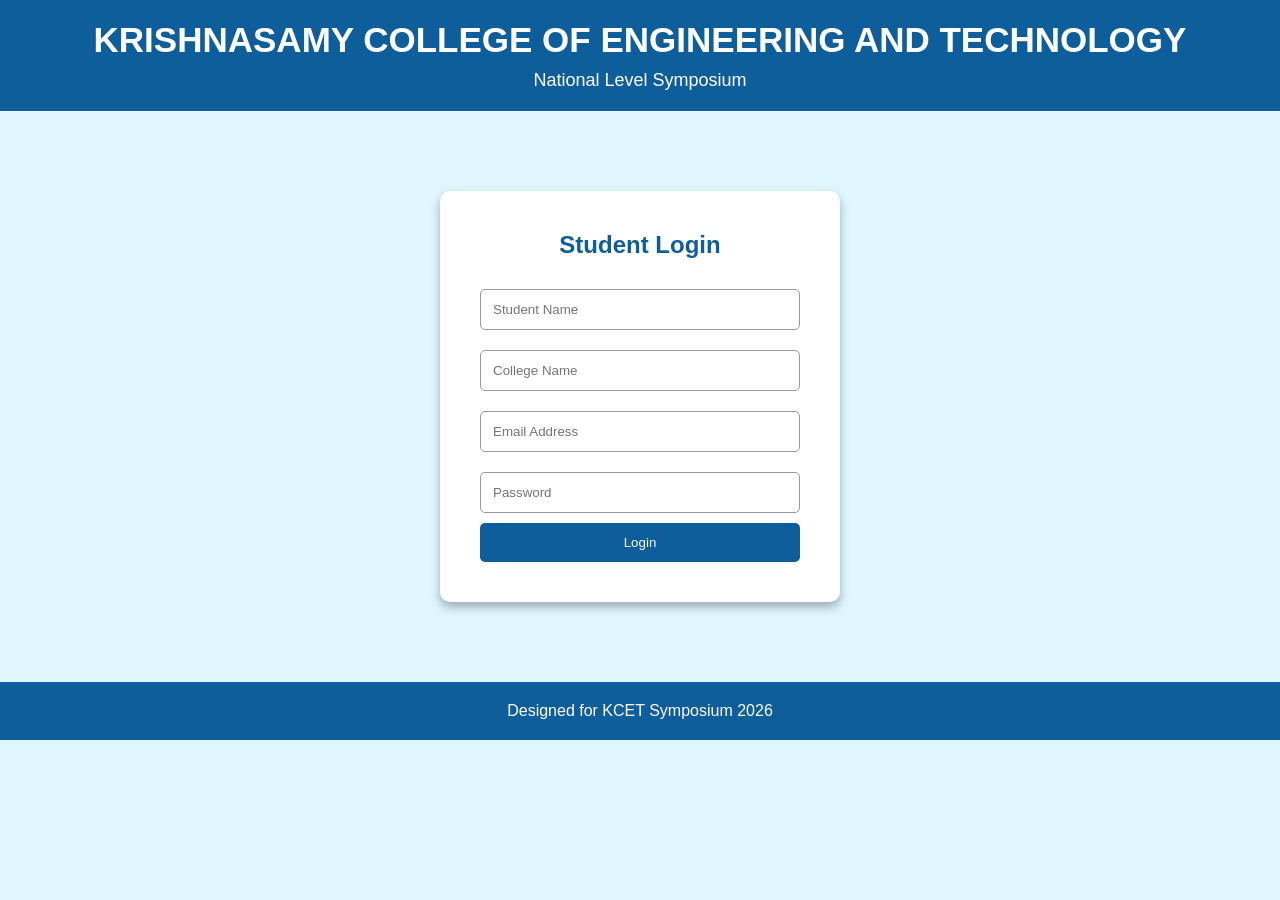
==== login.html @ e4258570 "First Website Commit" ====
<!DOCTYPE html>

<html>

<head>

<title>Student Login</title>

<link rel="stylesheet" href="style.css">

</head>

<body>

<header>

<h1>KRISHNASAMY COLLEGE OF ENGINEERING AND TECHNOLOGY</h1>

<p>National Level Symposium</p>

</header>

<div class="login-box">

<h2>Student Login</h2>

<form>

<input type="text" placeholder="Student Name">

<input type="text" placeholder="College Name">

<input type="email" placeholder="Email Address">

<input type="password" placeholder="Password">

<button>

Login

</button>

</form>

</div>

<footer>

Designed for KCET Symposium 2026

</footer>

</body>

</html>
---- style.css ----
*{
    margin:0;
    padding:0;
    box-sizing:border-box;
    font-family:Arial, Helvetica, sans-serif;
}

body{
    background:#dff6ff;
}

/* Header */

header{
    background:#0f5e9c;
    color:white;
    padding:20px;
    text-align:center;
}

header h1{
    font-size:35px;
}

header p{
    margin-top:10px;
    font-size:18px;
}

/* Navigation */

nav{
    background:#1976d2;
    display:flex;
    justify-content:center;
}

nav a{
    color:white;
    text-decoration:none;
    padding:15px 30px;
    font-size:18px;
}

nav a:hover{
    background:white;
    color:#1976d2;
}

/* Hero */

.hero{
    text-align:center;
    padding:70px 20px;
}

.hero h2{
    font-size:40px;
    color:#0f5e9c;
}

.hero p{
    margin-top:20px;
    font-size:20px;
    color:#333;
}

.btn{
    margin-top:30px;
    display:inline-block;
    padding:15px 35px;
    background:#0f5e9c;
    color:white;
    text-decoration:none;
    border-radius:8px;
}

.btn:hover{
    background:#1976d2;
}

/* Cards */

.container{
    width:90%;
    margin:auto;
}

.cards{
    display:flex;
    justify-content:space-around;
    flex-wrap:wrap;
    margin-top:40px;
}

.card{
    width:300px;
    background:white;
    border-radius:10px;
    padding:25px;
    margin:15px;
    box-shadow:0 5px 10px rgba(0,0,0,.2);
    text-align:center;
}

.card h3{
    color:#0f5e9c;
    margin-bottom:15px;
}

/* Login */

.login-box{
    width:400px;
    background:white;
    margin:80px auto;
    padding:40px;
    border-radius:10px;
    box-shadow:0 5px 10px rgba(0,0,0,.3);
}

.login-box h2{
    text-align:center;
    color:#0f5e9c;
    margin-bottom:20px;
}

input{
    width:100%;
    padding:12px;
    margin:10px 0;
    border:1px solid #999;
    border-radius:5px;
}

button{
    width:100%;
    padding:12px;
    background:#0f5e9c;
    color:white;
    border:none;
    border-radius:5px;
    cursor:pointer;
}

button:hover{
    background:#1976d2;
}

footer{
    background:#0f5e9c;
    color:white;
    text-align:center;
    padding:20px;
    margin-top:50px;
}
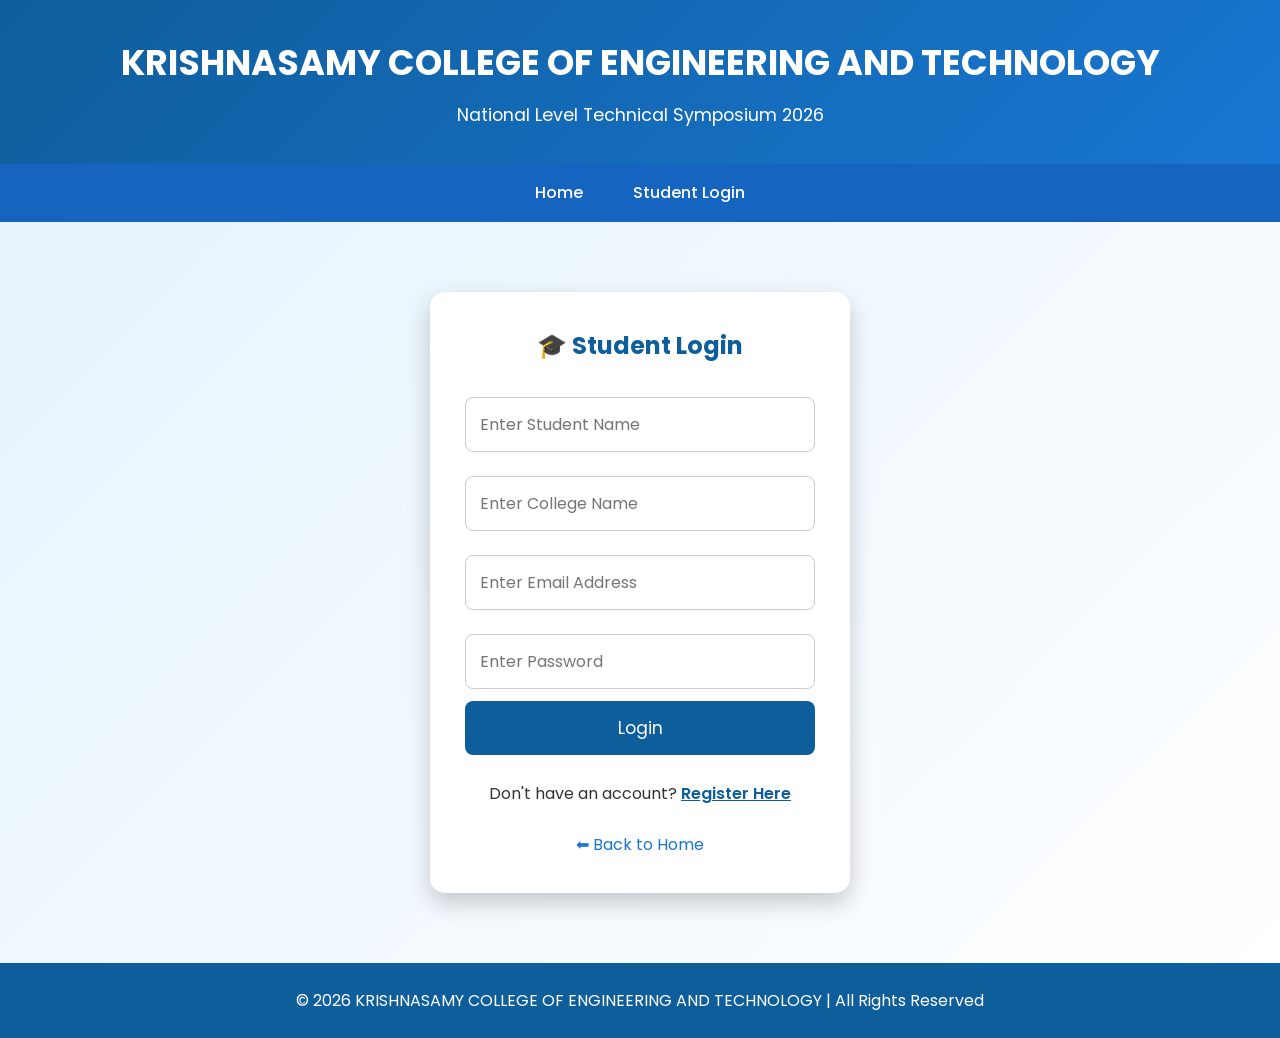
==== commit 627d468e: "update changes" ====
--- a/login.html
+++ b/login.html
@@ -1,54 +1,66 @@
 <!DOCTYPE html>
-
-<html>
+<html lang="en">
 
 <head>
+    <meta charset="UTF-8">
+    <meta name="viewport" content="width=device-width, initial-scale=1.0">
+    <title>Student Login | KCET Symposium 2026</title>
 
-<title>Student Login</title>
-
-<link rel="stylesheet" href="style.css">
-
+    <link rel="stylesheet" href="style.css">
 </head>
 
 <body>
 
-<header>
+    <header>
+        <h1>KRISHNASAMY COLLEGE OF ENGINEERING AND TECHNOLOGY</h1>
+        <p>National Level Technical Symposium 2026</p>
+    </header>
 
-<h1>KRISHNASAMY COLLEGE OF ENGINEERING AND TECHNOLOGY</h1>
+    <nav>
+        <a href="index.html">Home</a>
+        <a href="login.html">Student Login</a>
+    </nav>
 
-<p>National Level Symposium</p>
+    <section class="login-box">
 
-</header>
+        <h2>🎓 Student Login</h2>
 
-<div class="login-box">
+        <form action="#">
 
-<h2>Student Login</h2>
+            <input type="text" placeholder="Enter Student Name" required>
 
-<form>
+            <input type="text" placeholder="Enter College Name" required>
 
-<input type="text" placeholder="Student Name">
+            <input type="email" placeholder="Enter Email Address" required>
 
-<input type="text" placeholder="College Name">
+            <input type="password" placeholder="Enter Password" required>
 
-<input type="email" placeholder="Email Address">
+            <button type="submit">Login</button>
 
-<input type="password" placeholder="Password">
+        </form>
 
-<button>
+        <br>
 
-Login
+        <p style="text-align:center;">
+            Don't have an account?
+            <a href="#" style="color:#0f5e9c; font-weight:600;">
+                Register Here
+            </a>
+        </p>
 
-</button>
+        <br>
 
-</form>
+        <p style="text-align:center;">
+            <a href="index.html" style="text-decoration:none; color:#1976d2;">
+                ⬅ Back to Home
+            </a>
+        </p>
 
-</div>
+    </section>
 
-<footer>
-
-Designed for KCET Symposium 2026
-
-</footer>
+    <footer>
+        © 2026 KRISHNASAMY COLLEGE OF ENGINEERING AND TECHNOLOGY | All Rights Reserved
+    </footer>
 
 </body>
 
--- a/style.css
+++ b/style.css
@@ -1,122 +1,162 @@
+/* Google Font */
+@import url('https://fonts.googleapis.com/css2?family=Poppins:wght@300;400;500;600;700&display=swap');
+
 *{
     margin:0;
     padding:0;
     box-sizing:border-box;
-    font-family:Arial, Helvetica, sans-serif;
+    font-family:'Poppins',sans-serif;
+}
+
+html{
+    scroll-behavior:smooth;
 }
 
 body{
-    background:#dff6ff;
+    background:linear-gradient(135deg,#e3f2fd,#ffffff);
+    color:#333;
+    line-height:1.6;
 }
 
 /* Header */
 
 header{
-    background:#0f5e9c;
-    color:white;
-    padding:20px;
-    text-align:center;
-}
-
-header h1{
-    font-size:35px;
+    background:linear-gradient(135deg,#0f5e9c,#1976d2);
+    color:#fff;
+    text-align:center;
+    padding:35px 20px;
+    box-shadow:0 4px 12px rgba(0,0,0,.2);
+}
+
+header h1{
+    font-size:2.2rem;
+    font-weight:700;
 }
 
 header p{
     margin-top:10px;
-    font-size:18px;
+    font-size:1.1rem;
 }
 
 /* Navigation */
 
 nav{
-    background:#1976d2;
+    background:#1565c0;
     display:flex;
     justify-content:center;
+    align-items:center;
+    flex-wrap:wrap;
+    position:sticky;
+    top:0;
+    z-index:1000;
 }
 
 nav a{
     color:white;
     text-decoration:none;
-    padding:15px 30px;
-    font-size:18px;
+    padding:16px 25px;
+    transition:.3s;
+    font-weight:500;
 }
 
 nav a:hover{
     background:white;
-    color:#1976d2;
+    color:#1565c0;
 }
 
 /* Hero */
 
 .hero{
-    text-align:center;
-    padding:70px 20px;
-}
-
-.hero h2{
-    font-size:40px;
+    min-height:70vh;
+    display:flex;
+    flex-direction:column;
+    justify-content:center;
+    align-items:center;
+    text-align:center;
+    padding:40px 20px;
+}
+
+.hero h2{
+    font-size:3rem;
     color:#0f5e9c;
-}
-
-.hero p{
-    margin-top:20px;
-    font-size:20px;
-    color:#333;
+    margin-bottom:20px;
+}
+
+.hero p{
+    max-width:750px;
+    font-size:1.2rem;
+    margin-bottom:30px;
 }
 
 .btn{
-    margin-top:30px;
     display:inline-block;
-    padding:15px 35px;
+    padding:15px 40px;
     background:#0f5e9c;
     color:white;
     text-decoration:none;
-    border-radius:8px;
+    border-radius:50px;
+    transition:.3s;
+    font-size:18px;
+    font-weight:600;
+    box-shadow:0 5px 15px rgba(0,0,0,.2);
 }
 
 .btn:hover{
     background:#1976d2;
-}
-
-/* Cards */
+    transform:translateY(-5px);
+}
+
+/* Container */
 
 .container{
     width:90%;
+    max-width:1200px;
     margin:auto;
 }
 
+/* Cards */
+
 .cards{
-    display:flex;
-    justify-content:space-around;
-    flex-wrap:wrap;
-    margin-top:40px;
+    display:grid;
+    grid-template-columns:repeat(auto-fit,minmax(280px,1fr));
+    gap:25px;
+    margin:50px 0;
 }
 
 .card{
-    width:300px;
-    background:white;
-    border-radius:10px;
-    padding:25px;
-    margin:15px;
-    box-shadow:0 5px 10px rgba(0,0,0,.2);
-    text-align:center;
+    background:rgba(255,255,255,.85);
+    backdrop-filter:blur(10px);
+    border-radius:15px;
+    padding:30px;
+    text-align:center;
+    box-shadow:0 10px 25px rgba(0,0,0,.12);
+    transition:.4s;
+}
+
+.card:hover{
+    transform:translateY(-10px);
 }
 
 .card h3{
     color:#0f5e9c;
     margin-bottom:15px;
+    font-size:1.4rem;
+}
+
+.card p{
+    font-size:16px;
 }
 
 /* Login */
 
 .login-box{
-    width:400px;
+    width:90%;
+    max-width:420px;
+    margin:70px auto;
     background:white;
-    margin:80px auto;
-    padding:40px;
-    border-radius:10px;
-    box-shadow:0 5px 10px rgba(0,0,0,.3);
+    padding:35px;
+    border-radius:15px;
+    box-shadow:0 10px 25px rgba(0,0,0,.2);
 }
 
 .login-box h2{
@@ -127,30 +167,126 @@
 
 input{
     width:100%;
-    padding:12px;
-    margin:10px 0;
-    border:1px solid #999;
-    border-radius:5px;
+    padding:14px;
+    margin:12px 0;
+    border:1px solid #ccc;
+    border-radius:8px;
+    font-size:16px;
+}
+
+input:focus{
+    outline:none;
+    border-color:#1976d2;
+    box-shadow:0 0 5px rgba(25,118,210,.4);
 }
 
 button{
     width:100%;
-    padding:12px;
+    padding:14px;
     background:#0f5e9c;
     color:white;
     border:none;
-    border-radius:5px;
+    border-radius:8px;
     cursor:pointer;
+    font-size:17px;
+    transition:.3s;
 }
 
 button:hover{
     background:#1976d2;
 }
 
+/* Footer */
+
 footer{
     background:#0f5e9c;
     color:white;
     text-align:center;
+    padding:25px;
+    margin-top:60px;
+}
+
+/* Responsive */
+
+@media(max-width:992px){
+
+header h1{
+    font-size:1.8rem;
+}
+
+.hero h2{
+    font-size:2.4rem;
+}
+
+.hero p{
+    font-size:1.05rem;
+}
+
+}
+
+@media(max-width:768px){
+
+nav{
+    flex-direction:column;
+}
+
+nav a{
+    width:100%;
+    text-align:center;
+    border-top:1px solid rgba(255,255,255,.2);
+}
+
+.hero{
+    min-height:60vh;
+}
+
+.hero h2{
+    font-size:2rem;
+}
+
+.hero p{
+    font-size:1rem;
+}
+
+header h1{
+    font-size:1.5rem;
+}
+
+header p{
+    font-size:1rem;
+}
+
+.btn{
+    width:90%;
+    max-width:250px;
+}
+
+}
+
+@media(max-width:480px){
+
+header{
+    padding:25px 15px;
+}
+
+header h1{
+    font-size:1.25rem;
+}
+
+.hero h2{
+    font-size:1.6rem;
+}
+
+.hero p{
+    font-size:.95rem;
+}
+
+.card{
     padding:20px;
-    margin-top:50px;
+}
+
+.login-box{
+    padding:25px;
+}
+
 }
